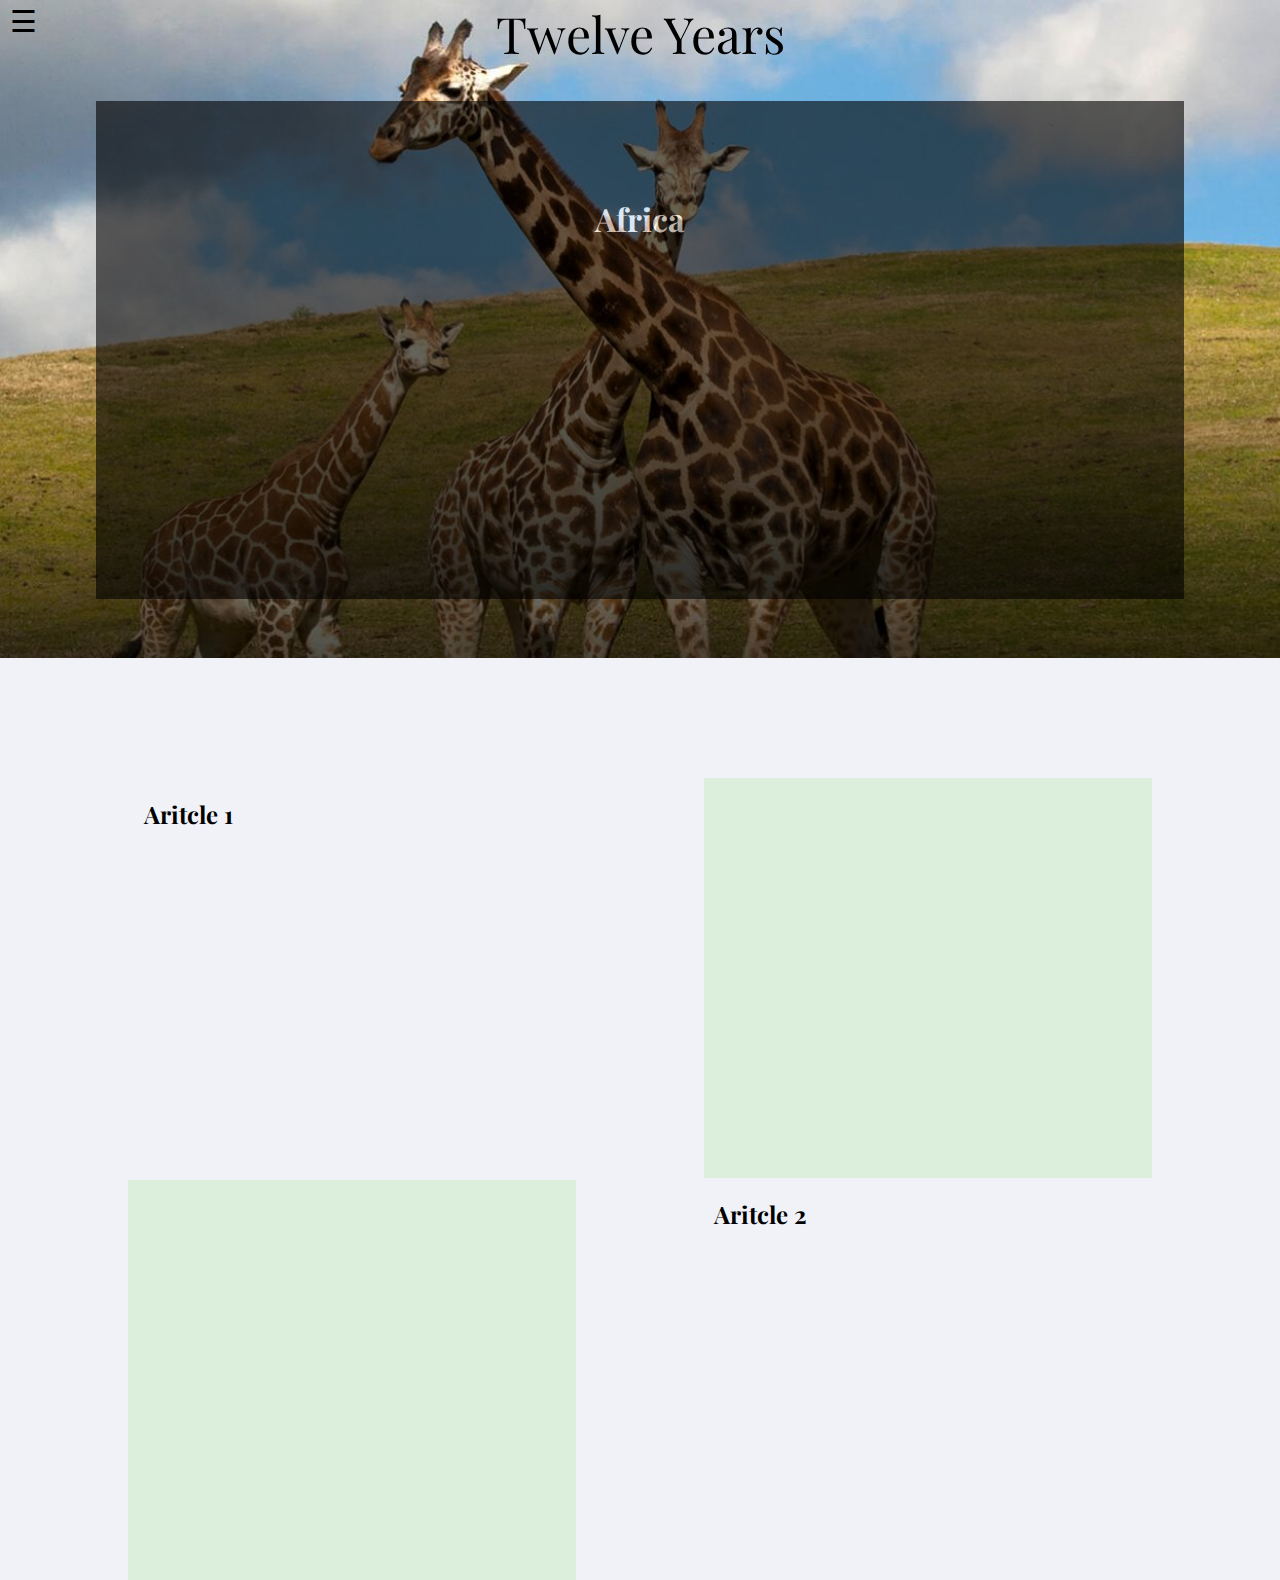
==== africa.html @ 98a95849 "boop" ====
<!DOCTYPE html>
<html>
<link rel="stylesheet" href="africa.css">
<link href="https://fonts.googleapis.com/css?family=Playfair+Display&display=swap" rel="stylesheet">

<head>
<meta name="viewport" content="width=device-width, initial-scale=1">
</head>
<body height=100% width=100%>
<div id="myNav" class="overlay">
  <a href="javascript:void(0)" class="closebtn" onclick="closeNav()">&times;</a>
  <br>
  <br>
  <br>
  <div class="column">
   <a style="padding-top:10px" id="sidebar1" href="asia.html">Asia</a>
     <a id="sidebar" href="asiasub.html#cities">Cities<a>
     <a id="sidebar" href="antarcticasub.html#pollution">Pollution<a>
     <a id="sidebar" href="asiasub.html#habitat">Loss of Habitat<a>
   </div>
   <br>
   <br>
   <br>
  <div class="column">
   <a id="sidebar2" href="america.html">America</a>
     <a id="sidebar" href="americasub.html#cities">Cities<a>
     <a id="sidebar" href="americasub.html#taming">Taming<a>
     <a id="sidebar" href="americasub.html#habitat">Loss of Habitat<a>
 </div>
 <br>
 <br>
 <br>
    <div class="column">
    <a id="sidebar2" href="africa.html">Africa</a>
     <a id="sidebar" href="africasub.html#cities">Cities<a>
     <a id="sidebar" href="africasub.html#taming">Taming<a>
     <a id="sidebar" href="africasub.html#habitat">Loss of Habitat<a>
 </div>
 <br>
 <br>
 <br>
    <div class="column">
   <a id="sidebar2" href="antarctica.html">Antarctica</a>
     <a id="sidebar" href="antarcticasub.html#fishing">Fishing<a>
     <a id="sidebar" href="antarcticasub.html#taming">Taming<a>
     <a id="sidebar" href="antarcticasub.html#habitat">Loss of Habitat<a>
     </div>
  <a id="bot" href="contact.html" class="bottomleft">Contact Us!</a>
 </div>


  <div class="leftcolumn">
	   <span style="font-size:30px;cursor:pointer;margin-left:10px;margin-top:10px" onclick="openNav()">&#9776;</span>
  </div>

<script>
/* Open when someone clicks on the span element */
function openNav() {
  document.getElementById("myNav").style.width = "100%";
}

/* Close when someone clicks on the "x" symbol inside the overlay */
function closeNav() {
  document.getElementById("myNav").style.width = "0%";
}
</script>

<div class="body">
<center><h1>
    <a style="text-decoration:none; color:black;"
    href="index.html">Twelve Years&nbsp;&nbsp;&nbsp;</a>
</h1>

<div class="row" style="padding-bottom:5%;padding-top:5%">
    <h3> Africa </h3>
    <h1>
      COMMING SOON!!
    </h1>
    <br>
    <br>
    <br>
    <br>
</div></center>
</div>

<div class="card2" style="float:left;margin-top:14%">
  <div class="container1">
    <h2 style="color:black;">Aritcle 1</h2>
  </div>
</div>
<div class="card3" style="float:right; margin-right: 10%;margin-top:14%">
  <div class="container">
  </div>
</div>
<br>
<div class="card3" style="float:left; margin-left: 10%;">
  <div class="container">
  </div>
</div>
<div class="card2" style="float:right;">
  <div class="container2">
    <h2 style="color:black;">Aritcle 2</h2>
  </div>
</div>


</body>
</html>
---- africa.css ----
body {
  background-image: url('pics/giraffe.jpg');
  background-color: #f0f2f7ff;
  background-repeat: no-repeat;
  background-attachment: scroll;
  background-position: top;
  background-size: 100%;
  margin: 0px;
  font-family: 'Playfair Display', serif;
}

h1{
  font-size: 50px;
  font-family: 'Playfair Display', serif;
  margin-top: 0px !important;
  font-weight: normal;
}
h3 {
  font-size: 32px;
  color: white;
  margin-bottom: 35px;
}
p {
  color: white;
  line-height: 2;
  text-align: justify;
  width: 60%;
  font-size: 20px;
}

.overlay {
  /* Height & width depends on how you want to reveal the overlay (see JS below) */
  height: 100%;
  width: 0;
  position: fixed; /* Stay in place */
  z-index: 1; /* Sit on top */
  left: 0;
  top: 0;
  background-color: rgb(0,0,0); /* Black fallback color */
  background-color: rgba(0,0,0, 0.7); /* Black w/opacity */
  overflow-x: hidden; /* Disable horizontal scroll */
  transition: 0.5s; /* 0.5 second transition effect to slide in or slide down the overlay (height or width, depending on reveal) */
  column-count: 4;
  column-gap: 20px;

}

/* Position the content inside the overlay */
.overlay-content {
  position: relative;
  top: 25%; /* 25% from the top */
  width: 100%; /* 100% width */
  text-align: center; /* Centered text/links */
  margin-top: 30px; /* 30px top margin to avoid conflict with the close button on smaller screens */
}

/* The navigation links inside the overlay */
.overlay a {
  padding: 8px;
  text-decoration: none;
  font-size: 20px;
  color: #f1f1f1;
  display: block; /* Display block instead of inline */
  transition: 0.3s; /* Transition effects on hover (color) */
}

/* When you mouse over the navigation links, change their color */
.overlay a:hover, .overlay a:focus {
  color: #818181;
}

/* Position the close button (top right corner) */
.overlay .closebtn {
  position: absolute;
  top: 20px;
  right: 45px;
  font-size: 60px;
}

#sidebar {
  padding: 32px 8px 8px 24px;
  font-size: 17px;
}
#sidebar1 {
  font-family: 'Playfair Display', serif;
  font-size: 25px;
  transition: 0.3s;
  padding-bottom: 2px;
  font-family: 'Playfair Display', serif;
}
#sidebar2 {
  font-family: 'Playfair Display', serif;
  font-size: 25px;
  transition: 0.3s;
  padding-top: 23px;
  padding-bottom: 2px;
}

#bot {
  font-family: 'Playfair Display', serif;
  font-size: 25px;
  transition: 0.3s;
  bottom: 25px;
  left: 8px;
}
/* When the height of the screen is less than 450 pixels, change the font-size of the links and position the close button again, so they don't overlap */
@media screen and (max-height: 550px) {
  .overlay a {font-size: 20px}
  .overlay .closebtn {
    font-size: 40px;
    top: 15px;
    right: 35px;
  }
  .row {
    height: auto !important;
  }
}

.bottomleft{
  position: absolute;
  bottom: 100px;
  left: 10px;
}

.leftcolumn {
  float: left;
  width: fit-content;
}

.rightcolumn {
  float: right;
  height: -webkit-fill-available;
}

.card1 {
  opacity: 0.6;
  width: 1250px;
  height: 550px;
  background-color: black;
}

.card {
   padding: 2% 0px 10px 20px;
   margin: 0px;
   background-color: #f0f2f7ff;
   opacity: .5;
   width: 40%;
   float:left;
   text-align: justify;
}
.card2 {
  left: 50px;
  width: 45%;
  height: 400px;
  }
.card3 {
  margin-top: 2px;
  opacity: 1;
  width: 35%;
  height: 400px;
  background-color: #dcefdc;
}

.container1 {
  margin-left: 25%;
  height: 100%;
  display: flex;
  width: 80%;
}

.container2 {
  margin-left: 10px;
  height: 100%;
  display: flex;
  width: 80%;
}

.row {
  opacity: 0.6;
  width: 85%;
  height: 370px;
  background-color: black;
}
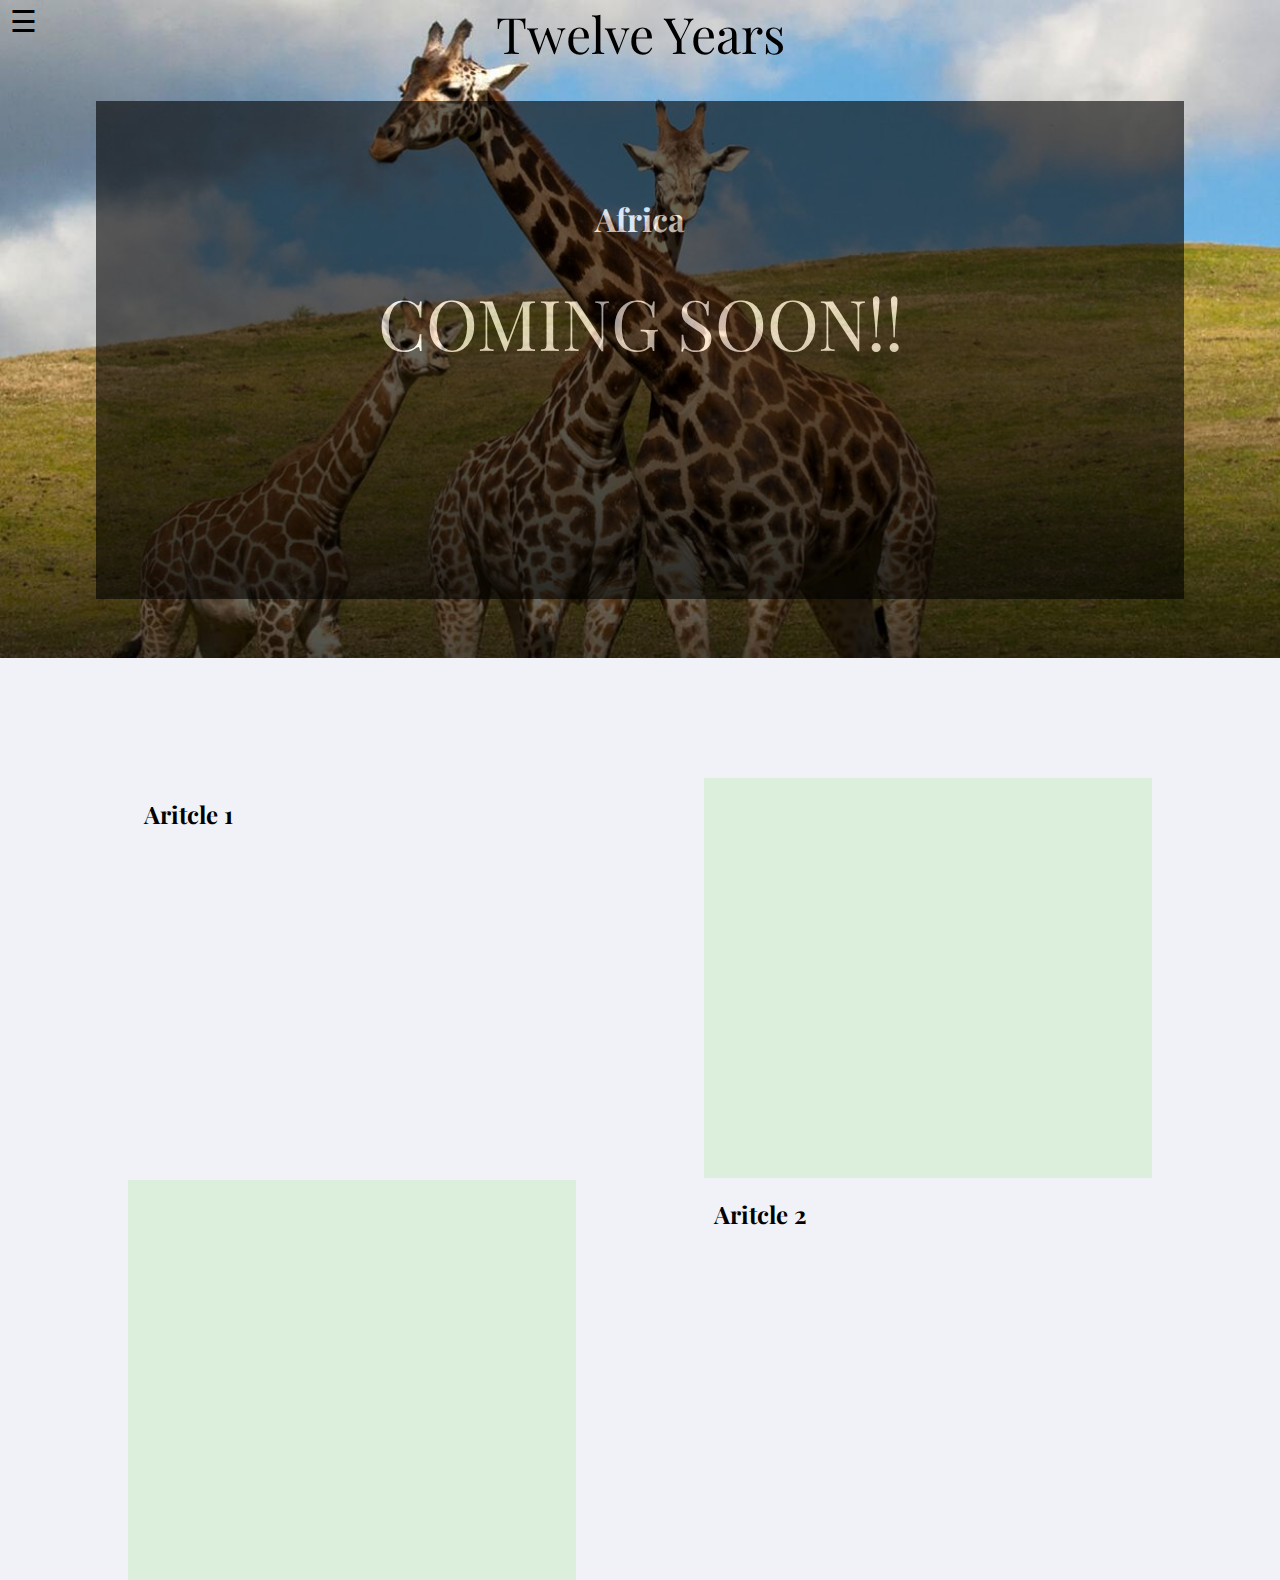
==== commit 983c3b1f: "stuff" ====
--- a/africa.html
+++ b/africa.html
@@ -73,8 +73,8 @@
 
 <div class="row" style="padding-bottom:5%;padding-top:5%">
     <h3> Africa </h3>
-    <h1>
-      COMMING SOON!!
+    <h1 style="color:white;font-size:70px;">
+      COMING SOON!!
     </h1>
     <br>
     <br>
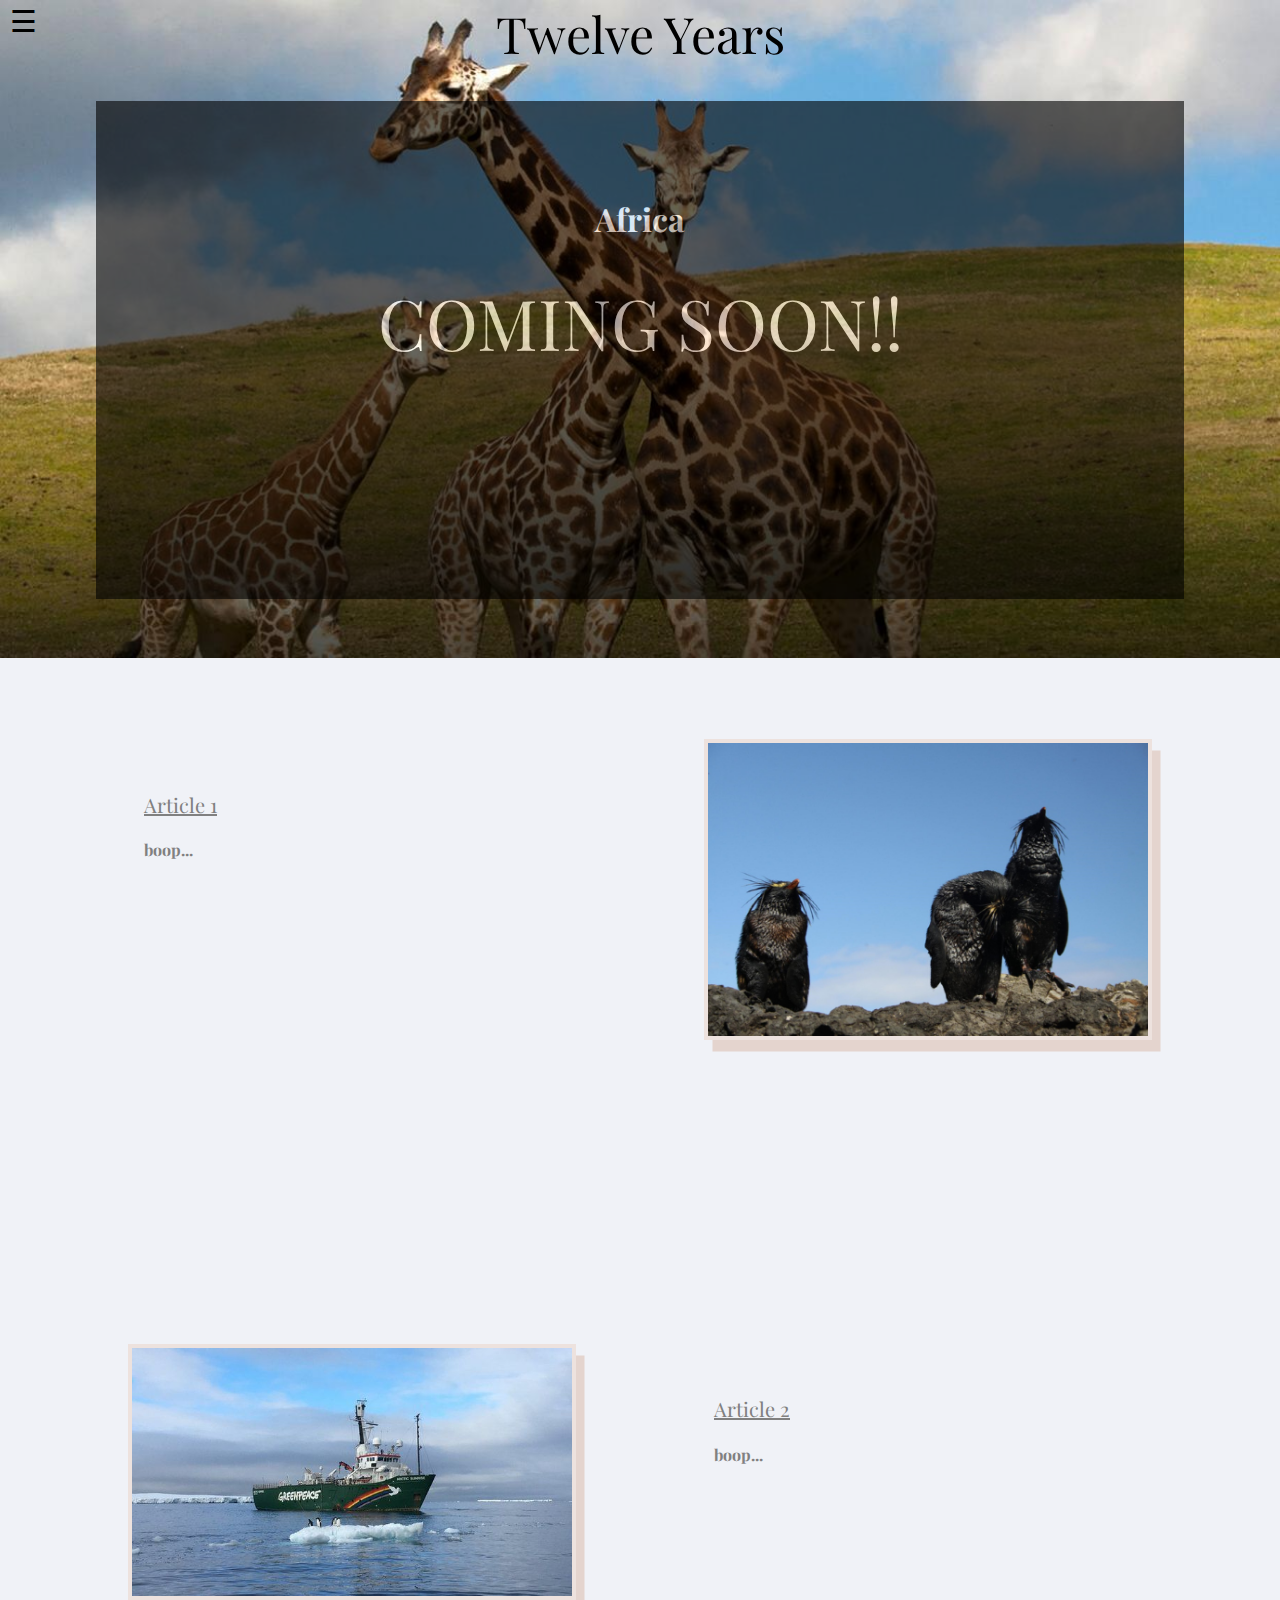
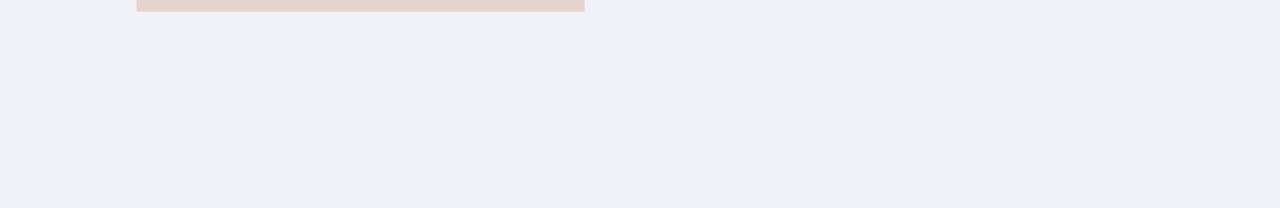
==== commit b876d6ca: "i was too tired" ====
--- a/africa.html
+++ b/africa.html
@@ -12,11 +12,12 @@
   <br>
   <br>
   <br>
+  <br>
   <div class="column">
    <a style="padding-top:10px" id="sidebar1" href="asia.html">Asia</a>
      <a id="sidebar" href="asiasub.html#cities">Cities<a>
      <a id="sidebar" href="antarcticasub.html#pollution">Pollution<a>
-     <a id="sidebar" href="asiasub.html#habitat">Loss of Habitat<a>
+     <a id="sidebar" href="asiasub.html#pollution">Pollution<a>
    </div>
    <br>
    <br>
@@ -77,29 +78,44 @@
       COMING SOON!!
     </h1>
     <br>
-    <br>
-    <br>
-    <br>
 </div></center>
 </div>
 
-<div class="card2" style="float:left;margin-top:14%">
+<div class="card2" style="float:left">
   <div class="container1">
-    <h2 style="color:black;">Aritcle 1</h2>
+    <a style="
+      color: grey;
+      font-size: 20px;
+      margin: 20px 0px;
+      font-family: 'Playfair Display', serif;"
+    href="africasub.html#cities">Article 1</a>
+    <h4>
+      boop...
+    <h4>
   </div>
 </div>
-<div class="card3" style="float:right; margin-right: 10%;margin-top:14%">
+<div class="card3" style="float:right;">
   <div class="container">
+    <img src="pics/afterspill.jpg" alt="penguins" style="width:100%;">
   </div>
 </div>
 <br>
-<div class="card3" style="float:left; margin-left: 10%;">
+<div class="card3" style="float:left;">
   <div class="container">
+    <img src="pics/krill.jpg" alt="krill" style="width:100%;">
   </div>
 </div>
 <div class="card2" style="float:right;">
   <div class="container2">
-    <h2 style="color:black;">Aritcle 2</h2>
+    <a style="
+      color: grey;
+      font-size: 20px;
+      margin: 20px 0px;
+      font-family: 'Playfair Display', serif;"
+      href="africasub.html#taming">Article 2</a>
+    <h4>
+      boop...
+    <h4>
   </div>
 </div>
 
--- a/africa.css
+++ b/africa.css
@@ -19,6 +19,9 @@
   font-size: 32px;
   color: white;
   margin-bottom: 35px;
+}
+h4 {
+  color: grey;
 }
 p {
   color: white;
@@ -87,6 +90,7 @@
   transition: 0.3s;
   padding-bottom: 2px;
   font-family: 'Playfair Display', serif;
+  margin-top: 42px;
 }
 #sidebar2 {
   font-family: 'Playfair Display', serif;
@@ -147,31 +151,39 @@
    width: 40%;
    float:left;
    text-align: justify;
-}
+}ia screen and (max-width: 735px) {
+  h4 {
+    font-size: 10px;
+  }
+  .card3 {
+    margin-bottom: 12% !important;
+  }
+}
+
+
 .card2 {
   left: 50px;
   width: 45%;
-  height: 400px;
+  height:100%;
+  margin-top: 15%;
   }
 .card3 {
   margin-top: 2px;
   opacity: 1;
   width: 35%;
   height: 400px;
-  background-color: #dcefdc;
+  margin: 11% 10% 5% 10%;
 }
 
 .container1 {
   margin-left: 25%;
   height: 100%;
-  display: flex;
   width: 80%;
 }
 
 .container2 {
   margin-left: 10px;
   height: 100%;
-  display: flex;
   width: 80%;
 }
 
@@ -181,3 +193,8 @@
   height: 370px;
   background-color: black;
 }
+.container {
+  box-shadow: 8.5px 11.5px #e4d4ce;
+  background-color:#ede2de;
+  padding: 4px 4px 0px 4px;
+}
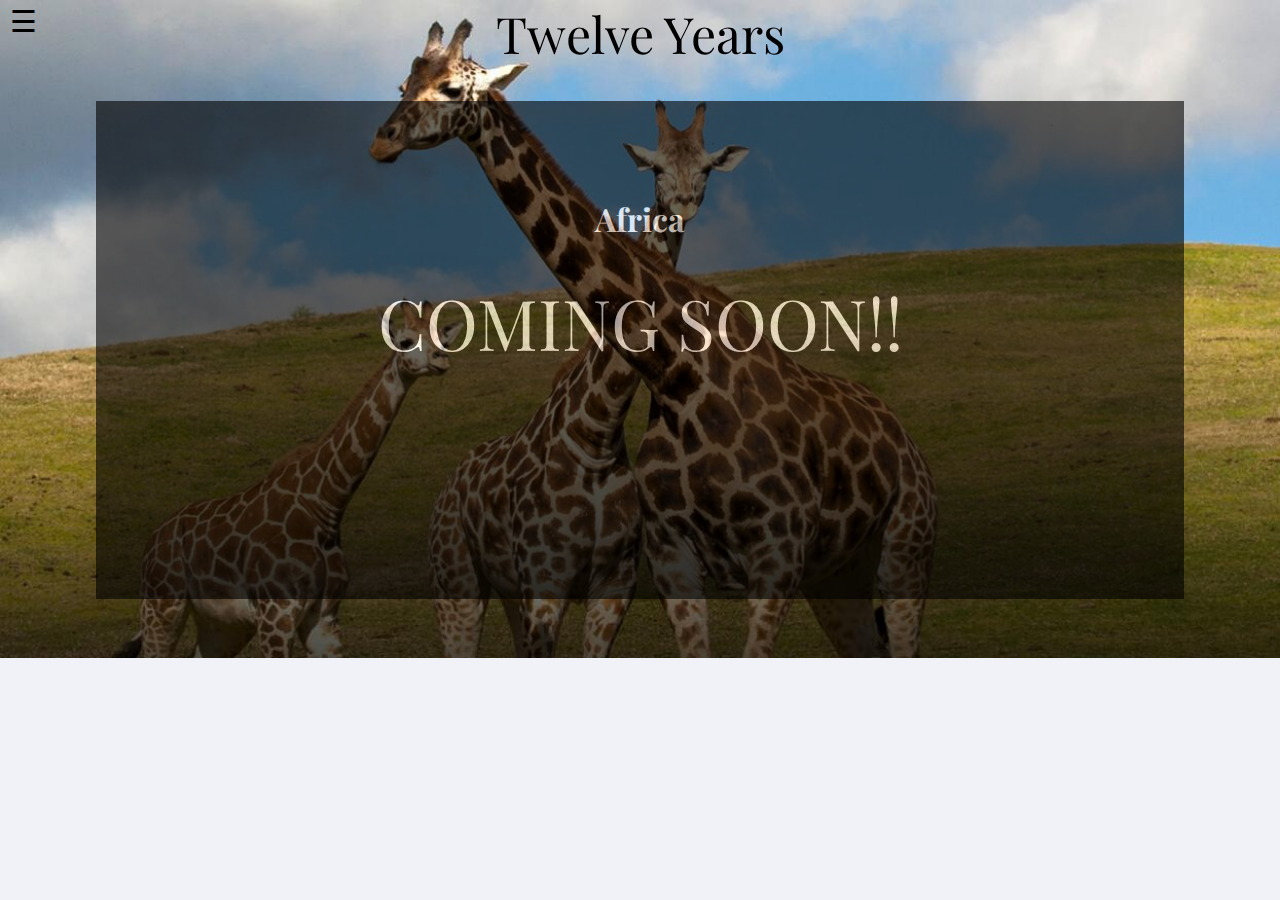
==== commit 34bf4685: "done!" ====
--- a/africa.html
+++ b/africa.html
@@ -24,18 +24,18 @@
    <br>
   <div class="column">
    <a id="sidebar2" href="america.html">America</a>
-     <a id="sidebar" href="americasub.html#cities">Cities<a>
-     <a id="sidebar" href="americasub.html#taming">Taming<a>
-     <a id="sidebar" href="americasub.html#habitat">Loss of Habitat<a>
+     <a id="sidebar" href="comingsoon.html">Cities<a>
+     <a id="sidebar" href="comingsoon.html">Taming<a>
+     <a id="sidebar" href="comingsoon.html">Loss of Habitat<a>
  </div>
  <br>
  <br>
  <br>
     <div class="column">
     <a id="sidebar2" href="africa.html">Africa</a>
-     <a id="sidebar" href="africasub.html#cities">Cities<a>
-     <a id="sidebar" href="africasub.html#taming">Taming<a>
-     <a id="sidebar" href="africasub.html#habitat">Loss of Habitat<a>
+     <a id="sidebar" href="comingsoon.html">Cities<a>
+     <a id="sidebar" href="comingsoon.html">Taming<a>
+     <a id="sidebar" href="comingsoon.html">Loss of Habitat<a>
  </div>
  <br>
  <br>
@@ -80,7 +80,7 @@
     <br>
 </div></center>
 </div>
-
+<!--
 <div class="card2" style="float:left">
   <div class="container1">
     <a style="
@@ -88,7 +88,7 @@
       font-size: 20px;
       margin: 20px 0px;
       font-family: 'Playfair Display', serif;"
-    href="africasub.html#cities">Article 1</a>
+    href="comingsoon.html">Article 1</a>
     <h4>
       boop...
     <h4>
@@ -112,13 +112,13 @@
       font-size: 20px;
       margin: 20px 0px;
       font-family: 'Playfair Display', serif;"
-      href="africasub.html#taming">Article 2</a>
+      href="comingsoon.html">Article 2</a>
     <h4>
       boop...
     <h4>
   </div>
 </div>
-
+-->
 
 </body>
 </html>
